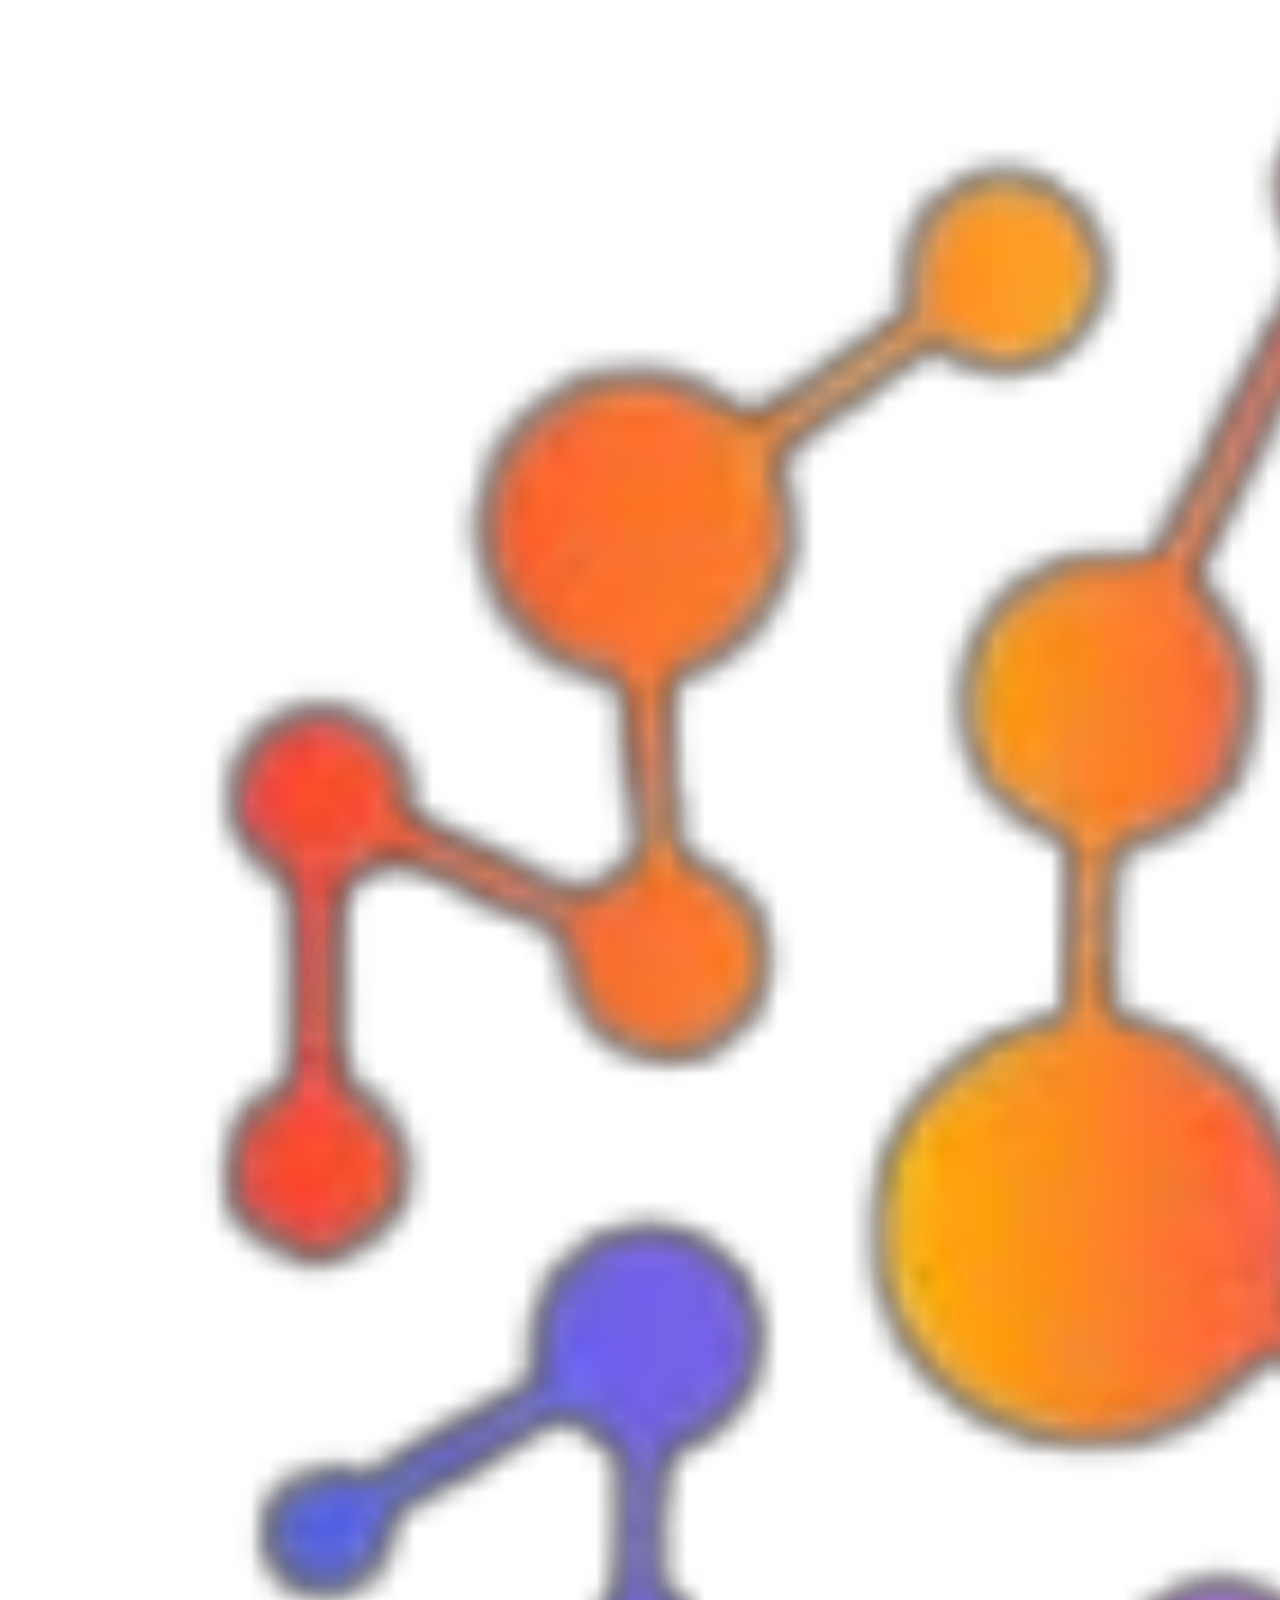
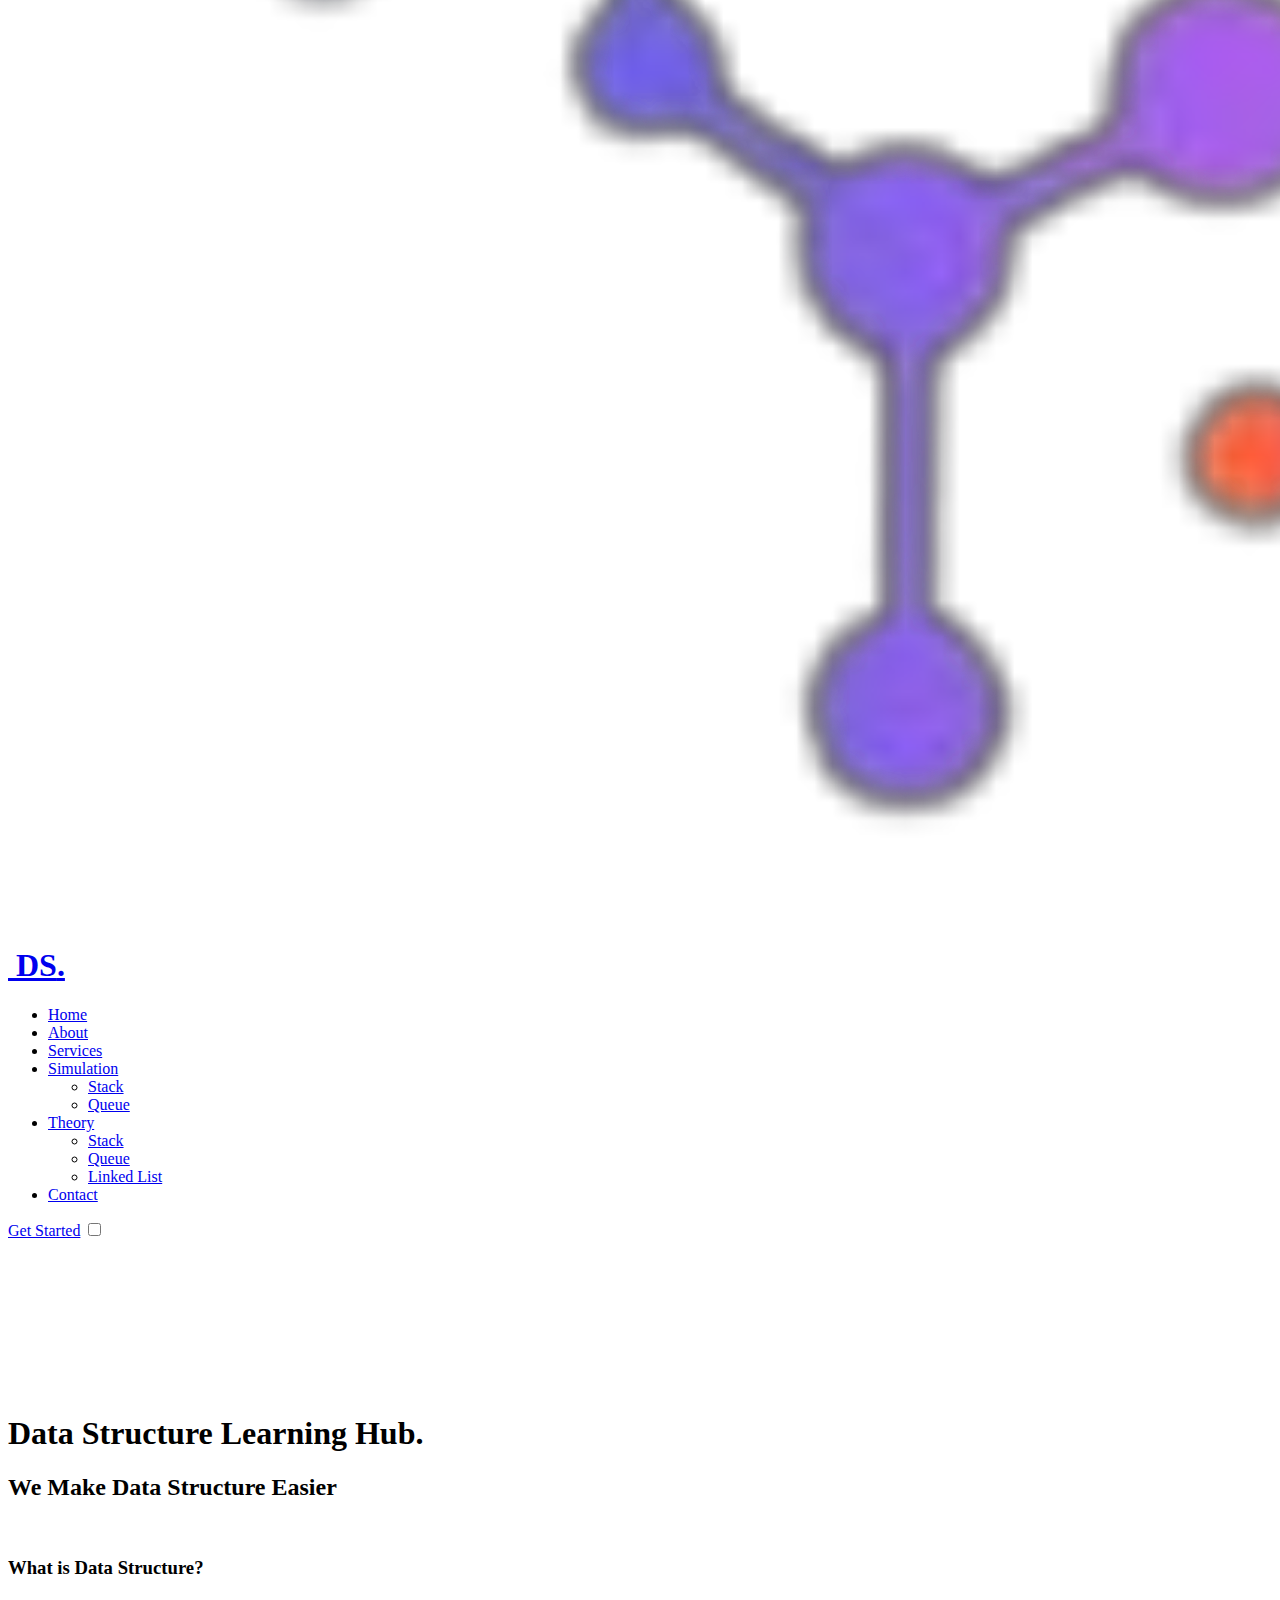
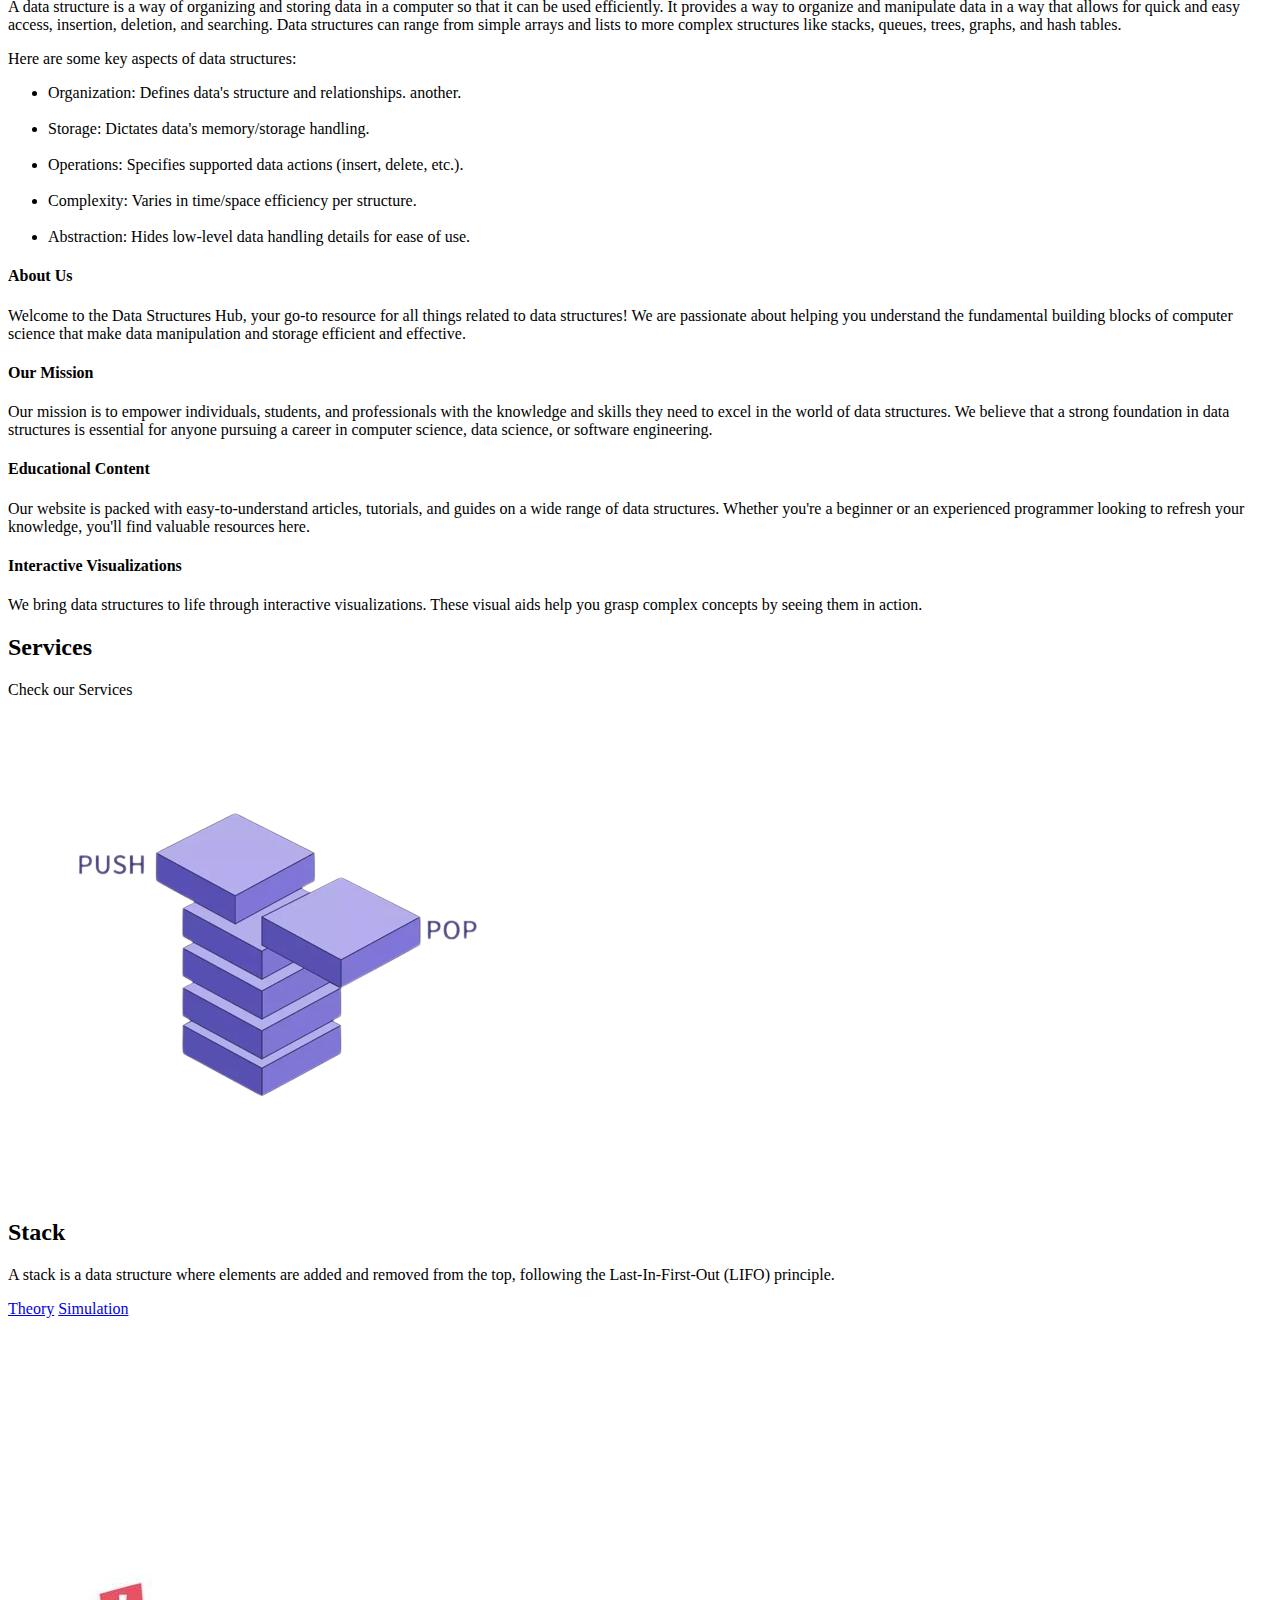
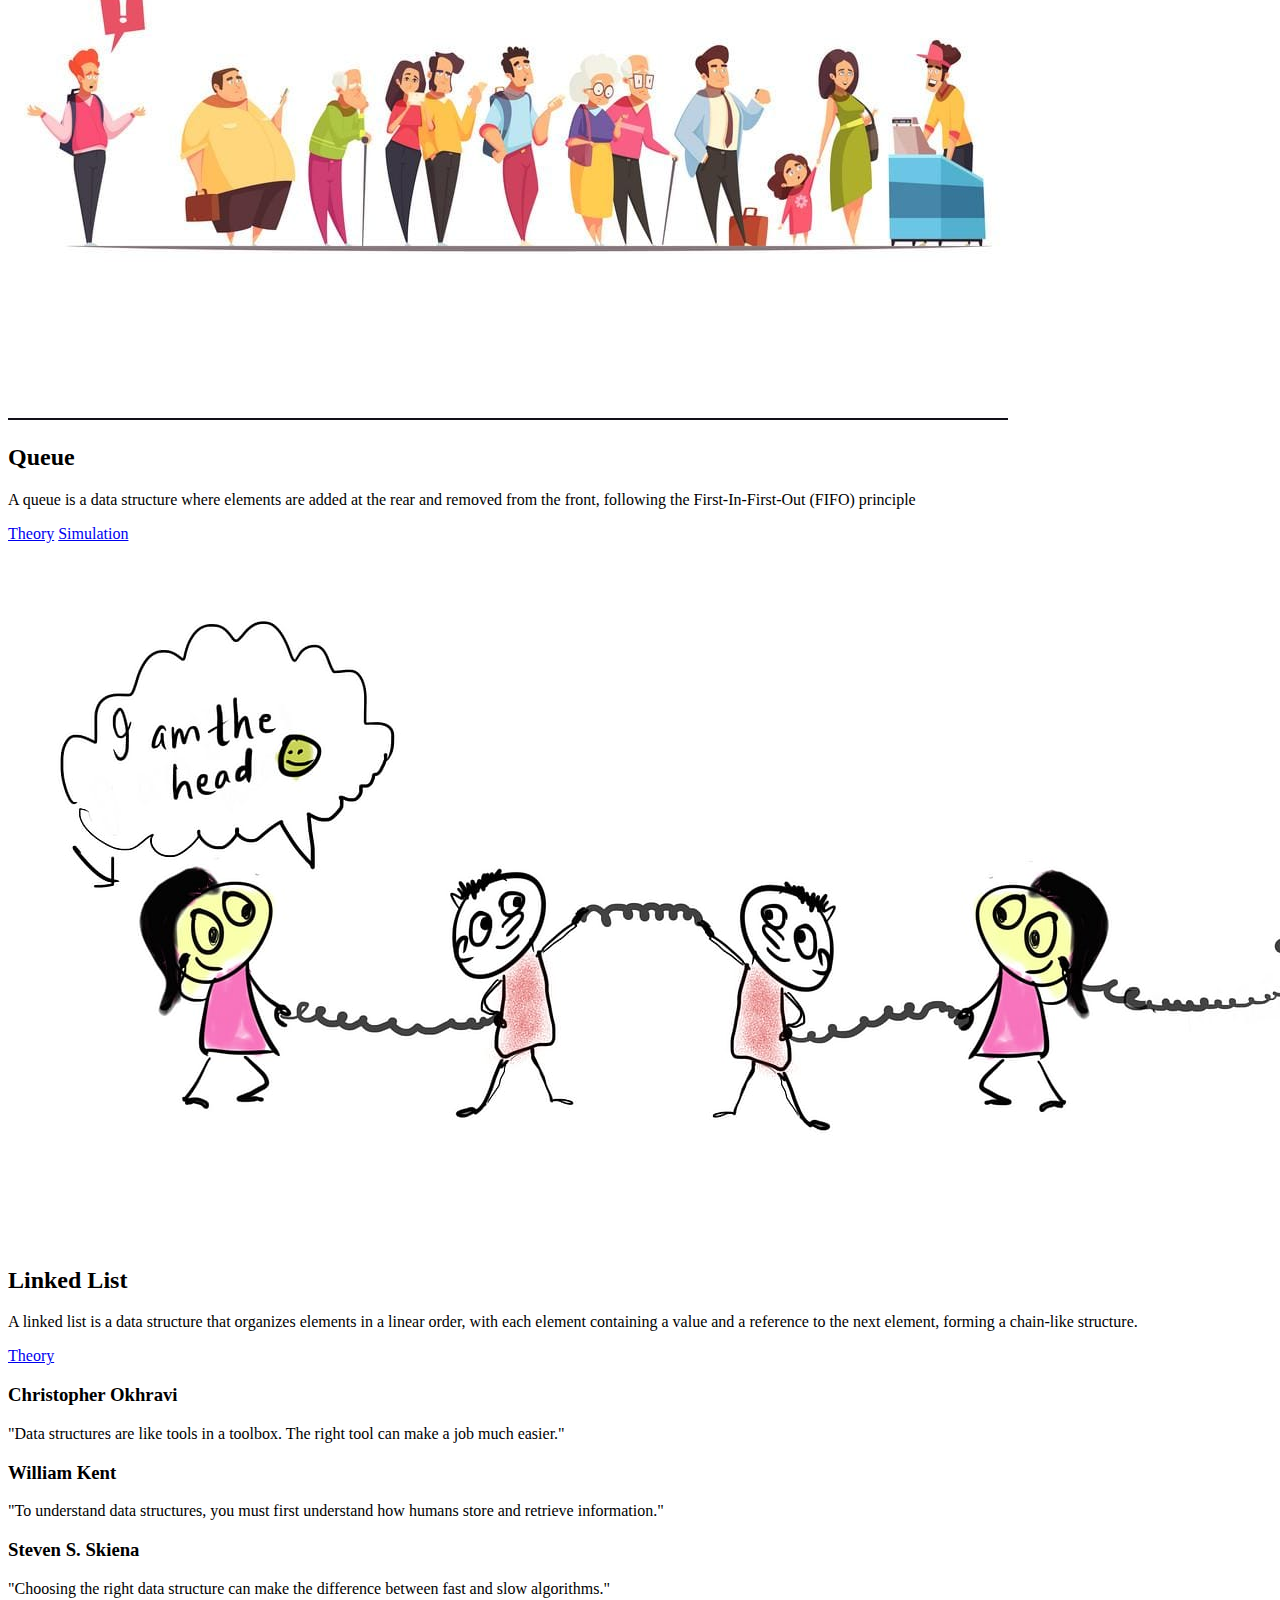
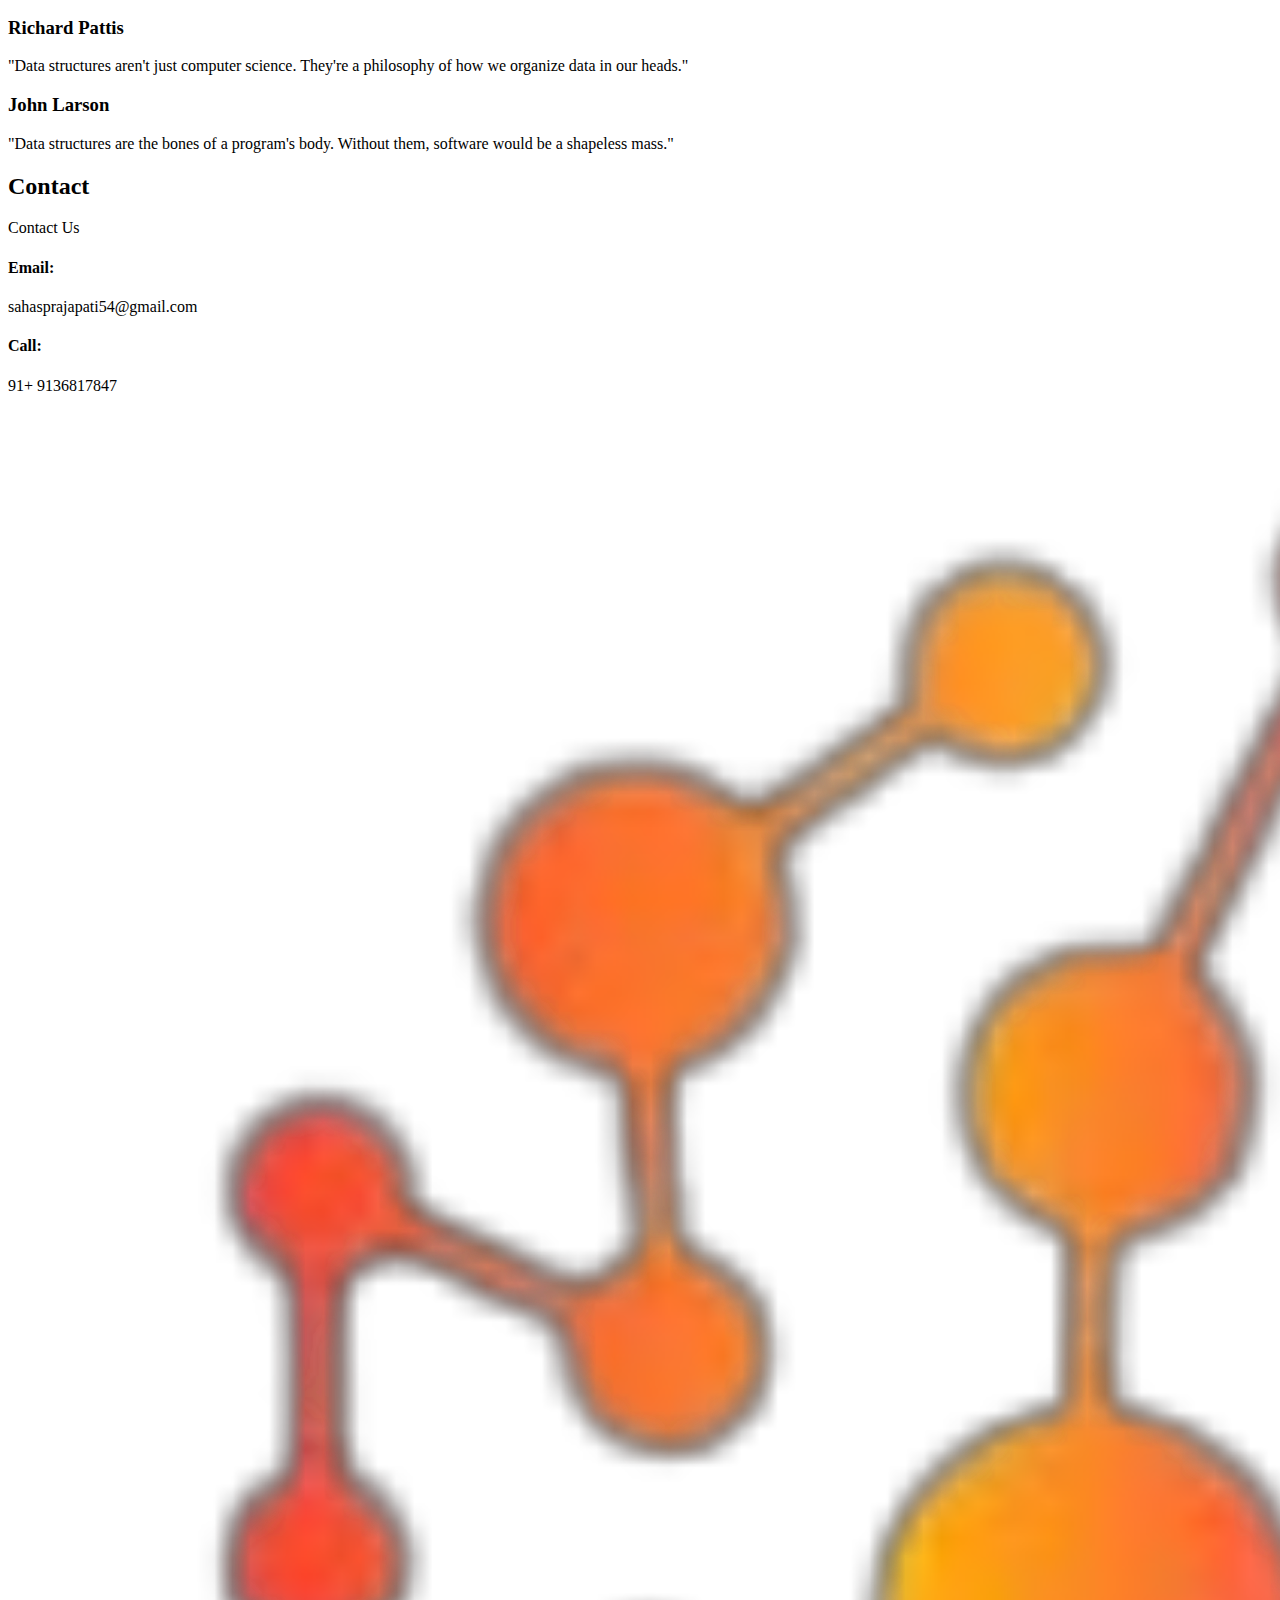
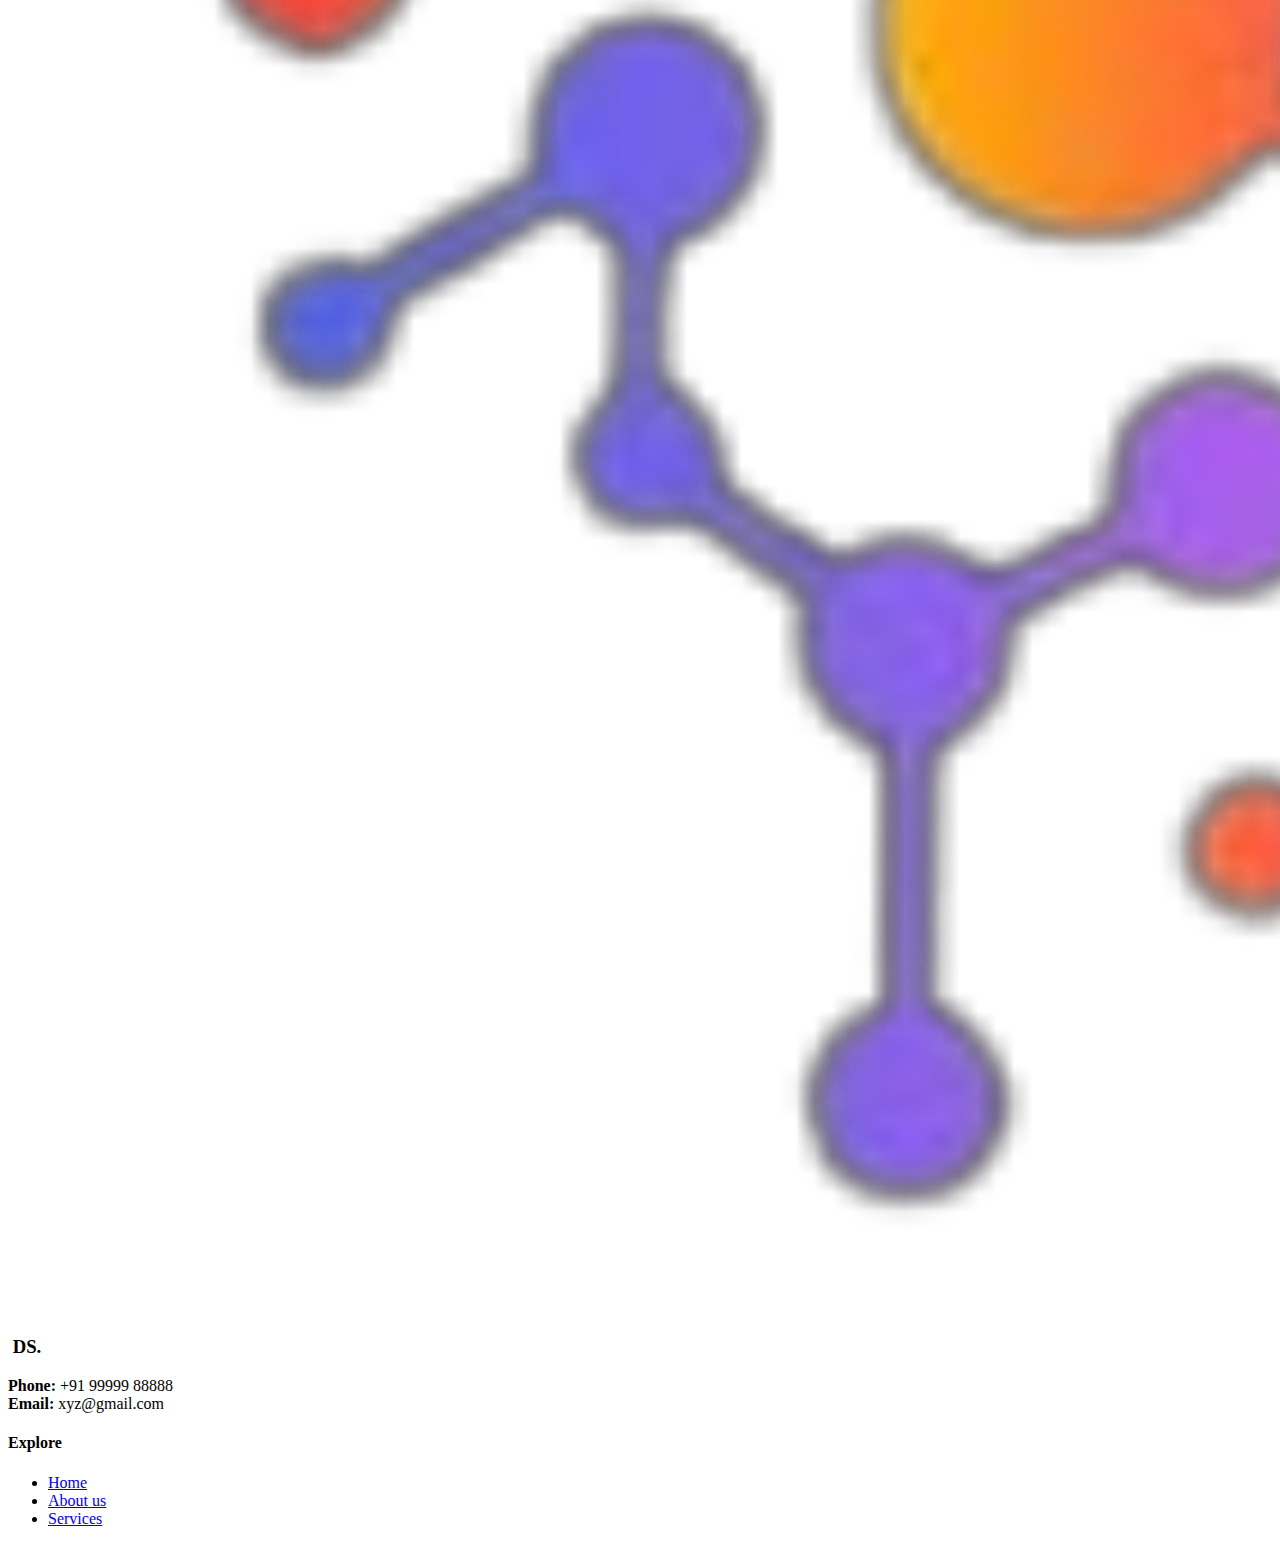
==== index.html @ e4888053 "Add files via upload" ====
<!DOCTYPE html>
<html lang="en">

<head>
  <meta charset="utf-8">
  <meta content="width=device-width, initial-scale=1.0" name="viewport">

  <title>Data Structure Learning Hub</title>
  <meta content="" name="description">
  <meta content="" name="keywords">

  <!-- Favicons -->
  <link href="images/logo3.png" rel="icon">
  <link href="images/logo3.png" rel="apple-touch-icon">

  <!-- Google Fonts -->
  <link href="https://fonts.googleapis.com/css?family=Open+Sans:300,300i,400,400i,600,600i,700,700i|Raleway:300,300i,400,400i,500,500i,600,600i,700,700i|Poppins:300,300i,400,400i,500,500i,600,600i,700,700i" rel="stylesheet">

  <!-- Vendor CSS Files -->
  <link href="assets/vendor/aos/aos.css" rel="stylesheet">
  <link href="assets/vendor/bootstrap/css/bootstrap.min.css" rel="stylesheet">
  <link href="assets/vendor/bootstrap-icons/bootstrap-icons.css" rel="stylesheet">
  <link href="assets/vendor/boxicons/css/boxicons.min.css" rel="stylesheet">
  <link href="assets/vendor/glightbox/css/glightbox.min.css" rel="stylesheet">
  <link href="assets/vendor/remixicon/remixicon.css" rel="stylesheet">
  <link href="assets/vendor/swiper/swiper-bundle.min.css" rel="stylesheet">

  <!-- Template Main CSS File -->
  <link href="assets/css/style.css" rel="stylesheet">

</head>

<body>

  <!-- ======= Header ======= -->
  <header id="header" class="fixed-top ">
    
    <div class="container d-flex align-items-center justify-content-lg-between">
      
      <h1 class="logo me-auto me-lg-0"><a href="index.html"><img src="images/logo3.png" alt="">&nbsp;DS<span>.</span></a></h1>
      
      <nav id="navbar" class="navbar order-last order-lg-0">
        
        <ul>
          <li><a class="nav-link scrollto active" href="#hero">Home</a></li>
          <li><a class="nav-link scrollto" href="#about">About</a></li>
          <li><a class="nav-link scrollto" href="#services">Services</a></li>
          
          <li class="dropdown"><a href="#"><span>Simulation</span> <i class="bi bi-chevron-down"></i></a>
            <ul>
              
              <li><a href="/htmls/stack-simulation.html">Stack</a></li>
              <li><a href="/htmls/queue-simulation.html">Queue</a></li>
            </ul>
          </li>
          <li class="dropdown"><a href="#"><span>Theory</span> <i class="bi bi-chevron-down"></i></a>
            <ul>
              <li><a href="/htmls/stack-theory.html">Stack</a></li>
              <li><a href="/htmls/queue-theory.html">Queue</a></li>
              <li><a href="/htmls/linked-list-theory.html">Linked List</a></li>
            </ul>
          </li>
          <li><a class="nav-link scrollto" href="#contact">Contact</a></li>
        </ul>
        <i class="bi bi-list mobile-nav-toggle"></i>
       
        
      </nav><!-- .navbar -->

      <a href="#about" class="get-started-btn scrollto">Get Started</a>
      <label class="switch" >
        <input type="checkbox" id="darkModeToggle">
        <span class="slider round"></span>
      
      </label>
    
    
     
    </div>
  </header><!-- End Header -->

  <!-- ======= Hero Section ======= -->
  <section id="hero" class="d-flex align-items-center justify-content-center">
    <video autoplay muted loop>
      <source src="assets/videos/Untitled video - Made with Clipchamp (4).mp4" type="video/mp4" />
    </video>
    <div class="container" data-aos="fade-up">

      <div class="row justify-content-center" data-aos="fade-up" data-aos-delay="150">
        <div class="col-xl-6 col-lg-8">
          <h1>Data Structure <span> Learning Hub</span>.</h1>
          <h2>We Make Data Structure Easier</h2>
        </div>
      </div>
    </div>
  </section><!-- End Hero -->

  <main id="main">

    <!-- ======= About Section ======= -->
    <section id="about" class="about">
      <div class="container" data-aos="fade-up">

        <div class="row">
          <div class="col-lg-6 order-1 order-lg-2" data-aos="fade-left" data-aos-delay="100">
            <img src="assets/img/datastructureimg.jpg" class="img-fluid" alt="">
          </div>
          <div class="col-lg-6 pt-4 pt-lg-0 order-2 order-lg-1 content" data-aos="fade-right" data-aos-delay="100">
            <h3>What is Data Structure?</h3>
            <p class="fst-italic">
              A data structure is a way of organizing and storing data in a computer so that it can be used efficiently. It provides a way to organize and manipulate data in a way that allows for quick and easy access, insertion, deletion, and searching. Data structures can range from simple arrays and lists to more complex structures like stacks, queues, trees, graphs, and hash tables.


            </p>
            <p>
              Here are some key aspects of data structures:
<br><ul>
<li><i class="ri-check-double-line"></i>Organization: Defines data's structure and relationships.
  another.
  </li>
<br>
<li><i class="ri-check-double-line"></i>Storage: Dictates data's memory/storage handling.

</li>
  <br>
<li><i class="ri-check-double-line"></i>Operations: Specifies supported data actions (insert, delete, etc.).


</li>
  <br>
<li><i class="ri-check-double-line"></i>Complexity: Varies in time/space efficiency per structure.

</li>
  <br>
<li><i class="ri-check-double-line"></i>Abstraction:  Hides low-level data handling details for ease of use.</li>
</ul>            
</p>
          </div>
        </div>

      </div>
    </section><!-- End About Section -->

   

    <!-- ======= Features Section ======= -->
    <section id="features" class="features">
      <div class="container" data-aos="fade-up">

        <div class="row">
          <div class="image col-lg-6" style='background-image: url("images/FEATURES.jpg");' data-aos="fade-right"></div>
          <div class="col-lg-6" data-aos="fade-left" data-aos-delay="100">
            <div class="icon-box mt-5 mt-lg-0" data-aos="zoom-in" data-aos-delay="150">
              <i class="bx bx-receipt"></i>
              <h4>About Us</h4>
              <p>Welcome to the Data Structures Hub, your go-to resource for all things related to data structures! We are passionate about helping you understand the fundamental building blocks of computer science that make data manipulation and storage efficient and effective.
              </p>
            </div>
            <div class="icon-box mt-5" data-aos="zoom-in" data-aos-delay="150">
              <i class="bx bx-cube-alt"></i>
              <h4>Our Mission</h4>
              <p>Our mission is to empower individuals, students, and professionals with the knowledge and skills they need to excel in the world of data structures. We believe that a strong foundation in data structures is essential for anyone pursuing a career in computer science, data science, or software engineering.
              </p>
            </div>
            <div class="icon-box mt-5" data-aos="zoom-in" data-aos-delay="150">
              <i class="bx bx-images"></i>
              <h4>Educational Content</h4>
              <p>Our website is packed with easy-to-understand articles, tutorials, and guides on a wide range of data structures. Whether you're a beginner or an experienced programmer looking to refresh your knowledge, you'll find valuable resources here.
              </p>
            </div>
            <div class="icon-box mt-5" data-aos="zoom-in" data-aos-delay="150">
              <i class="bx bx-shield"></i>
              <h4>Interactive Visualizations</h4>
              <p>We bring data structures to life through interactive visualizations. These visual aids help you grasp complex concepts by seeing them in action.
              </p>
            </div>
          </div>
        </div>

      </div>
    </section><!-- End Features Section -->

    
    
    <section id="services" class="services">
      <div class="container" data-aos="fade-up">

        <div class="section-title">
          <h2>Services</h2>
          <p>Check our Services</p>
       </div>
    </section> 
  
  
    <div class="container1">
      <div class="card" style="--clr:#ffd584">
          <div class="img-box">
              <img class="eg-img"
                  src="images/stacklogo.png">
          </div>
          <div class="content">
              <h2>Stack</h2>
              <p>
                A stack is a data structure where elements are added and removed from the top, following the Last-In-First-Out (LIFO) principle.
              </p>
              <a href="htmls/stack-theory.html">Theory</a>
               <a href="htmls/stack-simulation.html">Simulation</a>
               
          </div>
      </div>
      <div class="card" style="--clr: #ffd584">
          <div class="img-box">
              <img class="eg-img"
                  src="images/queue.jpg">
          </div>
          <div class="content">
              <h2>Queue</h2>
              <p>
                A queue is a data structure where elements are added at the rear and removed from the front, following the First-In-First-Out (FIFO) principle
               </p>
              <a href="htmls/queue-theory.html">Theory</a>
              <a href="htmls/queue-simulation.html">Simulation</a>
          </div>
      </div>
      <div class="card" style="--clr: #ffd584">
          <div class="img-box" style="background-color: white;">
              <img class="eg-img"
                  style="padding: 25px;"
                  src="images/linkedlist.jpg">
          </div>
          <div class="content">
              <h2>Linked List</h2>
              <p>
                A linked list is a data structure that organizes elements in a linear order, with each element containing a value and a reference to the next element, forming a chain-like structure.
              </p>
              <a href="htmls/linked-list-theory.html">Theory</a>
          </div>
      </div>
  </div>


   
    <!-- ======= Testimonials Section ======= -->
    <section id="testimonials" class="testimonials">
      <div class="container" data-aos="zoom-in">

        <div class="testimonials-slider swiper" data-aos="fade-up" data-aos-delay="100">
          <div class="swiper-wrapper">
            <div class="swiper-slide">
              <div class="testimonial-item">
                <h3>Christopher Okhravi</h3>
                <p>
                  <i class="bx bxs-quote-alt-left quote-icon-left"></i>
                  "Data structures are like tools in a toolbox. The right tool can make a job much easier."
                  <i class="bx bxs-quote-alt-right quote-icon-right"></i>
                </p>
              </div>
            </div> <!--End testimonial item-->


            <div class="swiper-slide">
              <div class="testimonial-item">
                <h3>William Kent</h3>
                <p>
                  <i class="bx bxs-quote-alt-left quote-icon-left"></i>
                  "To understand data structures, you must first understand how humans store and retrieve information."<i class="bx bxs-quote-alt-right quote-icon-right"></i>
                </p>
              </div>
            </div><!-- End testimonial item -->

            <div class="swiper-slide">
              <div class="testimonial-item">
                <h3>Steven S. Skiena</h3>
                <p>
                  <i class="bx bxs-quote-alt-left quote-icon-left"></i>
                  "Choosing the right data structure can make the difference between fast and slow algorithms." 
                  <i class="bx bxs-quote-alt-right quote-icon-right"></i>
                </p>
              </div>
            </div><!-- End testimonial item -->

            <div class="swiper-slide">
              <div class="testimonial-item">
                <h3>Richard Pattis</h3>
                <p>
                  <i class="bx bxs-quote-alt-left quote-icon-left"></i>
                  "Data structures aren't just computer science. They're a philosophy of how we organize data in our heads."
                  <i class="bx bxs-quote-alt-right quote-icon-right"></i>
                </p>
              </div>
            </div> <!--End testimonial item-->

            

            <div class="swiper-slide">
              <div class="testimonial-item">
                <h3>John Larson</h3>
                <p>
                  <i class="bx bxs-quote-alt-left quote-icon-left"></i>
                  "Data structures are the bones of a program's body. Without them, software would be a shapeless mass."<i class="bx bxs-quote-alt-right quote-icon-right"></i>
                </p>
              </div>
            </div><!--End testimonial item -->
          </div>
          <div class="swiper-pagination"></div>
        </div>

      </div>
    </section>  <!-- End Testimonials Section -->

   
    <!-- ======= Contact Section ======= -->
    <section id="contact" class="contact">
      <div class="container" data-aos="fade-up">

        <div class="section-title py-0">
          <h2>Contact</h2>
          <p>Contact Us</p>
        </div>

        <div class="row">

          <div class="col">
            <div class="info">
              <div class="email">
                <i class="bi bi-envelope"></i>
                <h4>Email:</h4>
                <p>sahasprajapati54@gmail.com</p>
              </div>

              <div class="phone">
                <i class="bi bi-phone"></i>
                <h4>Call:</h4>
                <p>91+ 9136817847</p>
              </div>

            </div>

          </div>

          
      </div>
    </section><!-- End Contact Section -->

  </main><!-- End #main -->

  <!-- ======= Footer ======= -->
  <footer id="footer">
    <div class="footer-top">
      <div class="container">
        <div class="row">

          <div class="col-lg-3 col-md-6">
            <div class="footer-info">
              <h3 ><a href="index.html"><img src="images/logo3.png" alt=""></a>&nbsp;DS<span>.</span></h3>
              
              <p>
                <strong>Phone:</strong> +91 99999 88888<br>
                <strong>Email:</strong> xyz@gmail.com<br>
              </p>
            </div>
          </div>

          <div class="col-lg-2 col-md-6 footer-links">
            <h4>Explore</h4>
            <ul>
              <li><i class="bx bx-chevron-right"></i> <a href="#hero">Home</a></li>
              <li><i class="bx bx-chevron-right"></i> <a href="#about">About us</a></li>
              <li><i class="bx bx-chevron-right"></i> <a href="#services">Services</a></li>
              </ul>
          </div>

          
      </div>
    </div>
  </footer>
  <!-- End Footer -->

  <div id="preloader"></div>
  <a href="#" class="back-to-top d-flex align-items-center justify-content-center"><i class="bi bi-arrow-up-short"></i></a>

  <!-- Vendor JS Files -->
  <script src="assets/vendor/purecounter/purecounter_vanilla.js"></script>
  <script src="assets/vendor/aos/aos.js"></script>
  <script src="assets/vendor/bootstrap/js/bootstrap.bundle.min.js"></script>
  <script src="assets/vendor/glightbox/js/glightbox.min.js"></script>
  <script src="assets/vendor/isotope-layout/isotope.pkgd.min.js"></script>
  <script src="assets/vendor/swiper/swiper-bundle.min.js"></script>
  <script src="assets/vendor/php-email-form/validate.js"></script>

  <!-- Template Main JS File -->
  <script src="assets/js/main.js"></script>
  




</body>

</html>
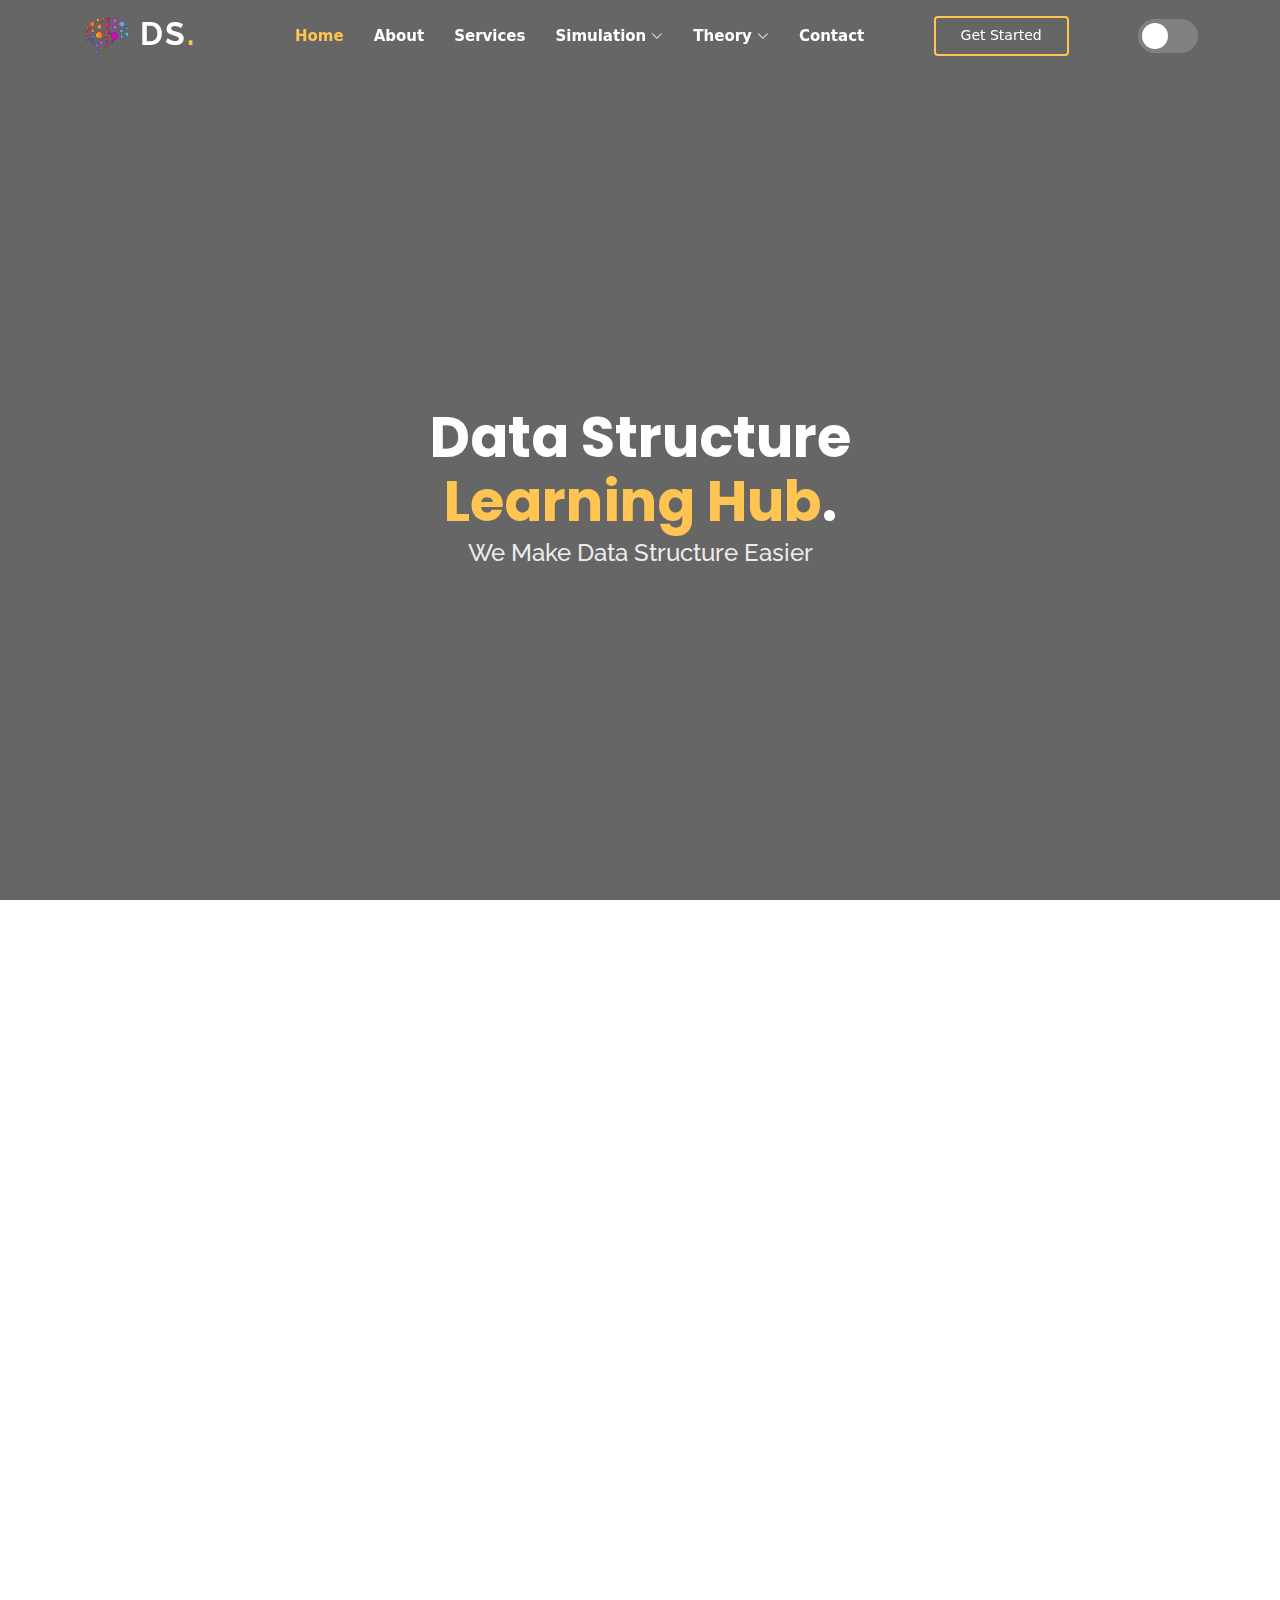
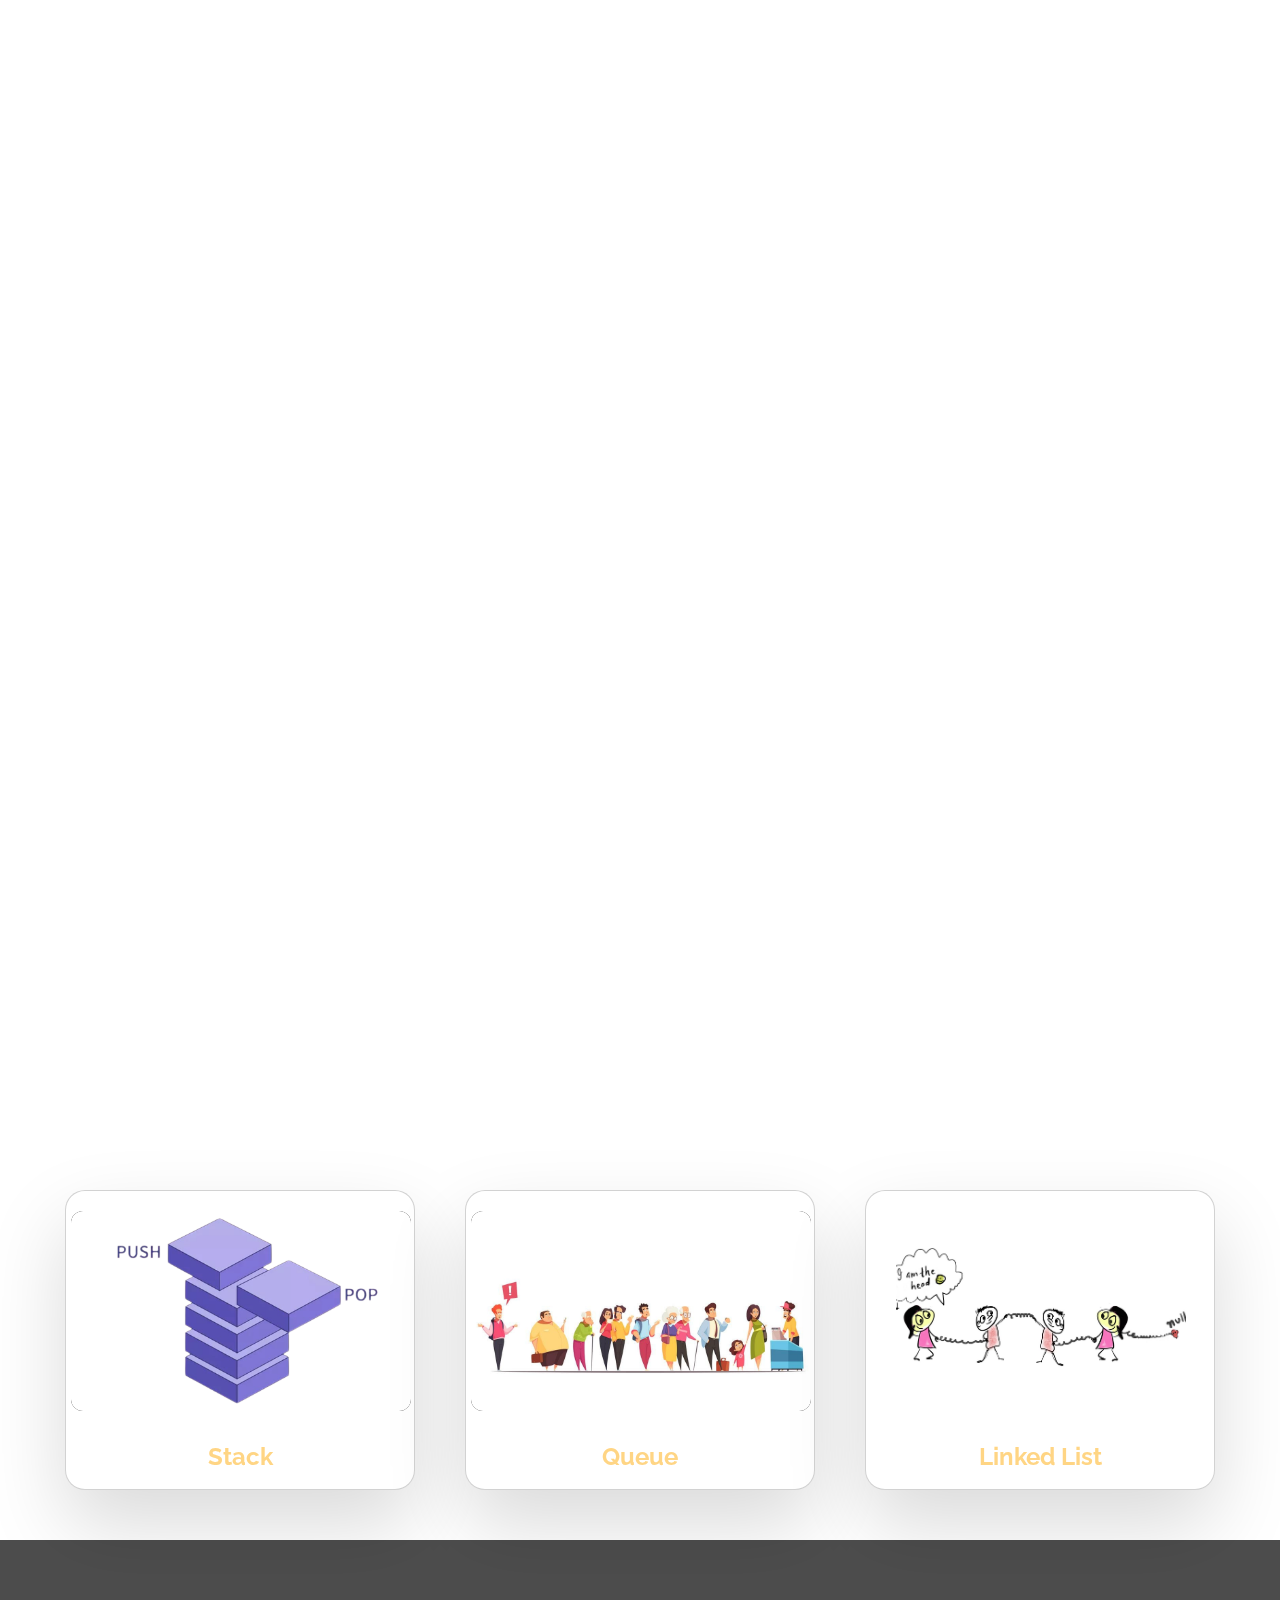
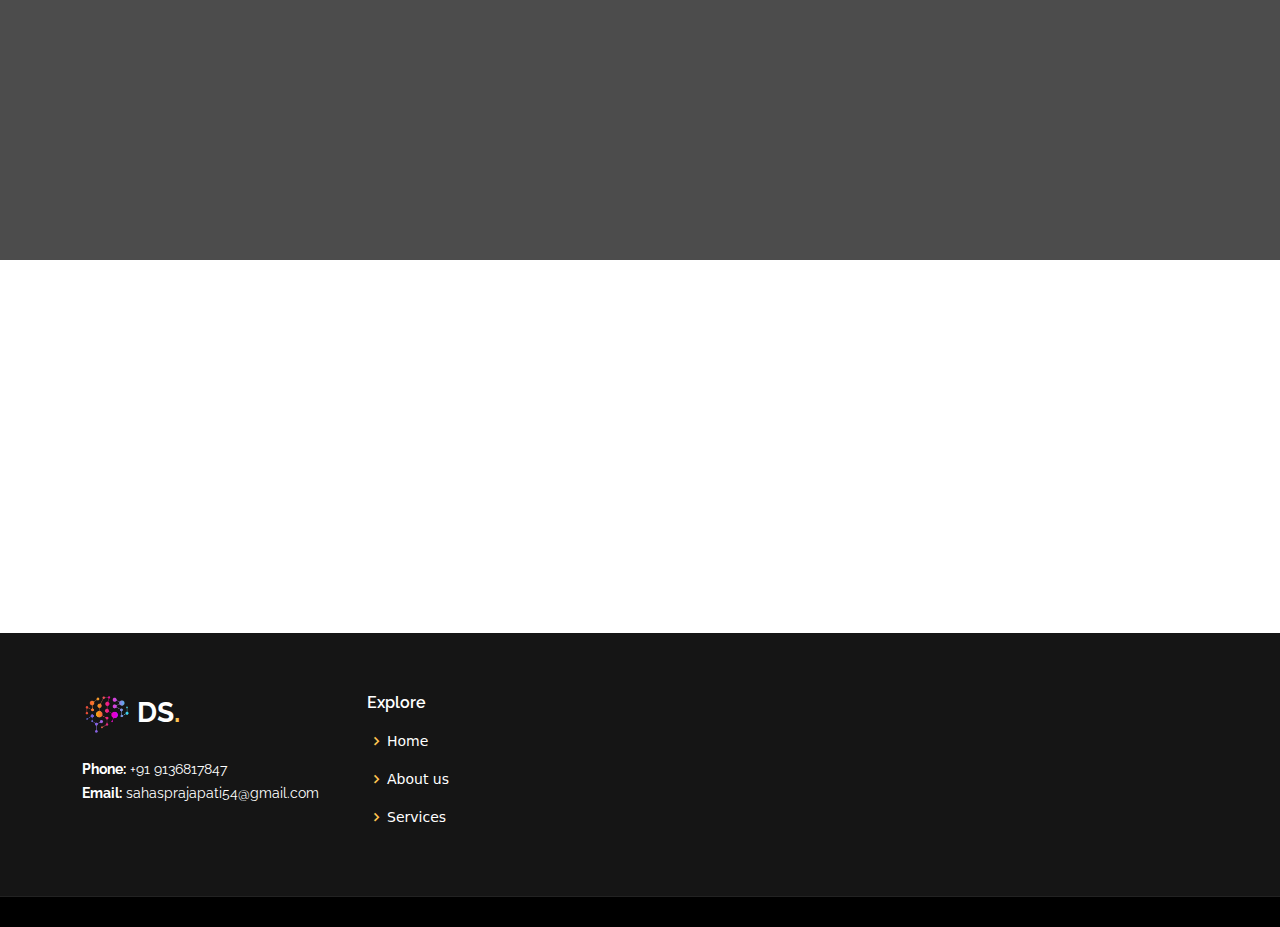
==== commit 4c6b6a8a: "Update index.html" ====
--- a/index.html
+++ b/index.html
@@ -355,8 +355,8 @@
               <h3 ><a href="index.html"><img src="images/logo3.png" alt=""></a>&nbsp;DS<span>.</span></h3>
               
               <p>
-                <strong>Phone:</strong> +91 99999 88888<br>
-                <strong>Email:</strong> xyz@gmail.com<br>
+                <strong>Phone:</strong> +91 9136817847<br>
+                <strong>Email:</strong> sahasprajapati54@gmail.com<br>
               </p>
             </div>
           </div>
@@ -397,4 +397,4 @@
 
 </body>
 
-</html>+</html>
